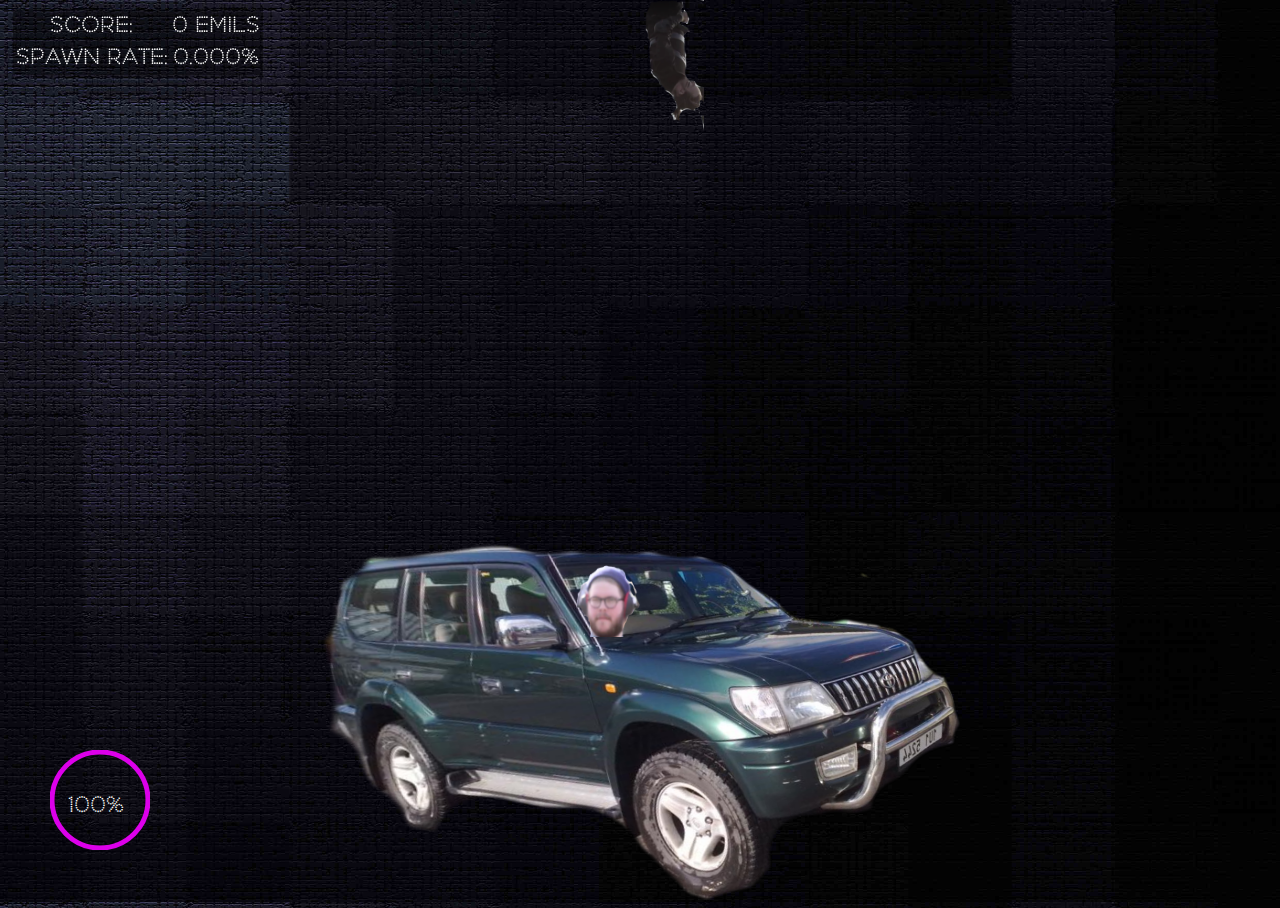
==== game.html @ 4ccbbf1e "Import project" ====
<!DOCTYPE html>
<html>
<head lang="en">
    <meta charset="UTF-8">
    <title>game</title>

    <script src="http://code.jquery.com/jquery-1.11.3.min.js" type="text/javascript"></script>
    <script src="scripts/game.js"></script>
    <link rel="stylesheet" href="css/stylesheet.css" type="text/css">
    <link rel="stylesheet" href="css/game.css" type="text/css">
</head>
<body>
<div id="gameArea">
    <div id="stats">
        <table align="right">
            <tr>
                <td>Score:</td>
                <td><span id="scoreLabel">0</span> Emils</td>
            </tr>
            <tr>
                <td>Spawn rate:</td>
                <td><span id="spawnrateLabel">0.0005</span>%</td>
            </tr>
        </table>
    </div>
    <div id="player"></div>
    <div id="targetContainer">
        <img src="images/game/suv2.png">
        <div id="targetArea"></div>
    </div>
    <div>
        <span id="timeLeft">000</span>
        <canvas id="shotTimer" width="100" height="100"></canvas>
    </div>
    <div id="lostLabel">
        <h1>You have lost, too bad :(</h1>
        <a href="javascript:void(0)" onclick="restart()">Retry?</a>
    </div>
</div>
</body>
</html>
---- css/stylesheet.css ----
/* Written by Olav Bech Bråten */

/* Font */
@font-face {
    font-family: 'perfogramaregular';
    src: url('fonts/perfograma-webfont.eot');
    src: url('fonts/perfograma-webfont.eot?#iefix') format('embedded-opentype'),
    url('fonts/perfograma-webfont.woff2') format('woff2'),
    url('fonts/perfograma-webfont.woff') format('woff'),
    url('fonts/perfograma-webfont.ttf') format('truetype'),
    url('fonts/perfograma-webfont.svg#perfogramaregular') format('svg');
    font-weight: normal;
    font-style: normal;
}

/* Global css stuffs */
body {
    top: 50px;
    margin-left: 0;
    margin-right: 0;
    margin-top: 7vh;
    text-align: center;
    background: url("../images/designbackground-compressed.jpg") repeat-y;
    background-size: 100%;
    color: #ffffff;
    font-size: 1em;
    font-family: "perfogramaregular", sans-serif;
}

header {
    text-align: center;
    position: fixed;
    top: 0;
    left: 0;
    background-color: #191919;
    width: 100%;
    /*padding-bottom: 10px;*/
    margin-bottom: 50px;
    z-index: 2;
}

/* Link colour */
a {
    color: #ff0112;
}

h1 {
    color: #dc00ea;
}

h3 {
    color: #9500a3;
}

/* Move anchors down to match header offset*/
a.anchor {
    display: block;
    position: relative;
    top:-7vh;
    visibility: hidden;
}

/* Menu bar */
#logoBox {
    position: absolute;
    float: left;
}

#logoBox img {
    width: 7vh;
    height: 7vh;
}

#menu {
    width: 85%;
    height: 7vh;
}

#menu a {
    text-decoration: none;
    color: #ffffff;
    margin-top: auto;
}

#menu ul {
    list-style-type: none;
    overflow: hidden;
    margin: 0;
    padding: 0;
}

#menu li {
    width: 25%;
    float: left;
    line-height: 7vh;
    font-size: 1em;
}
#menu li a:hover {
    color: #ffff00;
}

/* Social media buttons */
#socialMedia {
    position: absolute;
    width: 15%;
    height: 5vh;
    top: 1vh;
    right: 0;
}

#socialMedia ul {
    list-style-type: none;
    overflow: hidden;
    margin: 0;
    padding: 0;
}

#socialMedia ul:after {
    content: '';
    display: block;
    clear: both;
}

#socialMedia li {
    width: 25%;
    float: left;
}

#socialMedia li img {
    width: 5vh;
    height: 5vh;
    filter: grayscale(100%); /* Current draft standard */
    -webkit-filter: grayscale(100%); /* New WebKit */
    -moz-filter: grayscale(100%);
    -ms-filter: grayscale(100%);
    -o-filter: grayscale(100%); /* Not yet supported in Gecko, Opera or IE */
    filter: url(svg/desaturate.svg#desaturate); /* Gecko */
    filter: gray; /* IE */
    -webkit-filter: grayscale(1); /* Old WebKit */
}

/*Colour images on hover */
#socialMedia li img:hover {
    filter: grayscale(0%); /* Current draft standard */
    -webkit-filter: grayscale(0%); /* New WebKit */
    -moz-filter: grayscale(0%);
    -ms-filter: grayscale(0%);
    -o-filter: grayscale(0%); /* Not yet supported in Gecko, Opera or IE */
    filter: none; /* Gecko IE */
    -webkit-filter: grayscale(0); /* Old WebKit */
}

/* Countdown */
#countdown {
    margin: auto;
    padding: 0;
    width: 75%;
    height: 10%;
}

#countdown ul {
    list-style-type: none;
    margin: 0;
    padding: 0;
}

#countdown li {
    width: 25%;
    float: left;
}

#countdown ul:after {
    content: '';
    display: block;
    clear: both;
}

/*Actor reel*/
#actorReel {
    margin: 10vh auto;
    width: 66vw;
    align-content: center;
}

#actorReel ul {
    list-style-type: none;
    overflow: hidden;
    margin: auto;
    padding: 0;
}

#actorReel ul:after {
    content: "";
}

#actorReel li {
    float: left;
    margin: auto;
    width: 11.11%
}

#actorReel li img {
    background-color: #000000;
    opacity: .5;
    width: 5vw;
    height: 5vw;
}

#actorContainer {
    min-width: 500px;
    min-height: 200px;
    width: 66vw;
    height: 33vw;
    overflow: hidden;
    margin:auto;
    -webkit-background-size: cover;
    -moz-background-size: cover;
    -o-background-size: cover;
    background-size: cover;
    border: 1px solid #dc00ea;
}

#actorInfo {
    width: 45%;
    height: 100%;
    float: right;
    margin-bottom: 20px;
    overflow: hidden;
    font-size: 40%;
    color: #000000;
    background-color: rgba(255,255,255,0.2)

}

#actorImage {
    width: 100%;
    height: 100%;
    float: left;
    margin-right: 20px;
    position: absolute;
}

#connector {
    width: 4px;
    background-color: #dc00ea;
    height:10vh;
    position: absolute;
    left: 50vw;
}

/* Meters */
.meter {
    margin-top: 1%;
    margin-left: 5%;
    height: 4%;
    width: 90%;
    position: relative;
    background: #555;
    -moz-border-radius: 25px;
    -webkit-border-radius: 25px;
    border-radius: 25px;
    -webkit-box-shadow: inset 0 -1px 1px rgba(255, 255, 255, 0.3);
    -moz-box-shadow: inset 0 -1px 1px rgba(255, 255, 255, 0.3);
    box-shadow: inset 0 -1px 1px rgba(255, 255, 255, 0.3);
}

.meter > span {
    display: block;
    height: 100%;
    border-radius: 20px 20px 20px 20px;
    background-color: rgb(220, 0, 234);
    background-image: linear-gradient(
            center bottom,
            rgb(220,0,234) 37%,
            rgb(235, 0, 249) 63%
    );
    box-shadow: inset 0 2px 9px rgba(255, 255, 255, 0.3),
    inset 0 -2px 6px rgba(0,0,0,0.4);
    position: relative;
    overflow: hidden;
}

/* Pages */

.page {
    left: 0;
    position: static;
    /* background-color: #2c2c2c; */
    color: #ffffff;
    min-height: 100vh;
    height: inherit;
    width: 80%;
    margin: auto;
}
/*.page:nth-child(even) {
    background-color: #000000;
    color: white;
}*/

/* Slider css */
#slider-parent {
    width: 75vw;
    height: 45vw;
    overflow: hidden;
    margin: auto;
}

#slider-container {
    width: 1050vw;
}

.slide {
    width: 75vw;
    height: 40vw;
    overflow: hidden;
    font-size: 0.5em;
    font-family: Georgia, sans-serif;
    float: left;
    color: #ffffff;
    background-color: rgba(0, 0, 0, 0.4);
}
.slide img {
    height: 100%;
    float: left;
    margin-right: 20px;
}

.slide h1 {
    vertical-align: middle;
    font-size: 300%;
    margin-bottom: 0;
    margin-top: 1vw;
}
.slide h3 {
    margin-bottom: 0;
    margin-top: 0;
}
.slideContent {
    height: 25vw;
    overflow: hidden;
}
.membersContainer {
    width: 100%;
    clear: both;
    padding-top: 1vw;
}
.membersContainer p {
    margin: 0;
    padding: 0;
}

.page table {
    left: 50%;
    margin: auto;
    text-align: right;
    /*background: #2c2c2c;
}
.page table tr:nth-child(even) {
    background-color: #191919;*/
}

.header {
    font-size: 140%;
}
.header h1 {
    margin-top: 0;
}

#slider-parent a {
    color: #ffAf00;
}

/* Overlay with snapchat QR */
#snapchatOverlay {
    position: fixed;
    left: 0;
    top: 0;
    margin: auto;
    width: 100%;
    height: 100%;
    display: none;
    background-color: rgba(0, 0, 0, 0.7);
}

/*Unhide */
#snapchatOverlay:target {
    display: block;
}

#snapchatOverlay img {
    max-height: 80vh;
    margin-top: 10vh;
}

@media screen and (min-width: 1000px) {
    #actorInfo {
        font-size: 50%;
    }


    #menu li {
        font-size: 0.8em;
    }

    .slide {
        font-size: 0.5em;
        font-family: "perfogramaregular", sans-serif;
    }

    body {
        font-size: 1.3em;
    }
}

@media screen and (min-width: 1500px) {
    #actorInfo {
        font-size: 50%;
    }

    #menu li {
        font-size: 1.2em;
    }

    .slide {
        font-size: 0.55em;
    }

    body {
        font-size: 1.7em;
    }
}

@media screen and (min-width: 1900px) {
    body{
        font-size: 2.5em;
    }
}

.splitter {
    color: #dc00ea;
}
---- css/game.css ----
body {
    padding: 0;
    margin: 0;
    top: 0;

}

#gameArea {
    margin: 0;
    padding: 0;
    width: 100%;
    height: 100vh;

}

#player {
    width: 5%;
    height: 15%;
    background-image: url("../images/game/fredrik.png");
    background-size: cover;
    position: absolute;
    top:0;
}

.shot {
    width: 2.5%;
    height: 5%;
    background-color: #dc00ea;
    position: absolute;
    z-index: 1;
}

#targetContainer {
    width: 50%; height: 40%;
    position: absolute;
    margin: auto;
    bottom: 0;
    left: 25%;
}
#targetContainer img {
    width: 100%;
    height: 100%;
}
#targetArea {
    /*width: 100%;
    height: 100%;*/
}

#targetArea img {
    width: 10%;
    height: 20%;
}

.enemy {
    position: absolute;
    width: 10%;
    height: 30%;
}

#stats {
    position: fixed;
    z-index: 3;
    top: 1%;
    left: 1%;
    background-color: rgba(0, 0, 0, 0.4);
}

#shotTimer {
    position: absolute;
    bottom: 50px;
    left: 50px;
}

#timeLeft {
    position: absolute;
    bottom: 80px;
    left: 68px;
}

#lostLabel {
    position: absolute;
    margin: auto;
    height: 100%;
    width: 100%;
    background-color: rgba(0, 0, 0, 0.7);
    display: none;
}

#lostLabel h1 {
    position: absolute;
    z-index: 2;
    top: 50%;
    width: 100%;
}
#lostLabel a {
    position: absolute;
    top:70%;
}
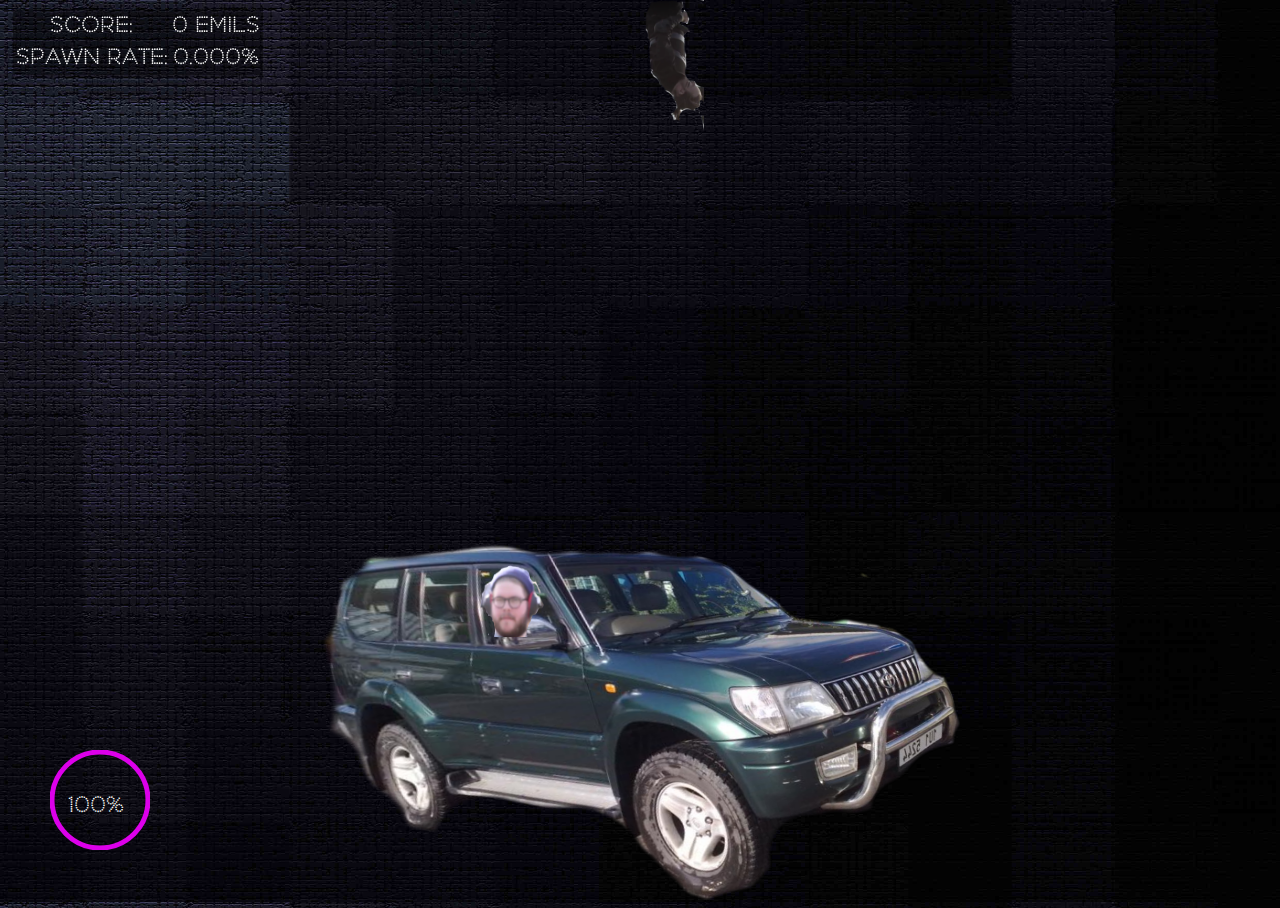
==== commit 3fcaaa0c: "Update game.html" ====
--- a/game.html
+++ b/game.html
@@ -4,7 +4,7 @@
     <meta charset="UTF-8">
     <title>game</title>
 
-    <script src="http://code.jquery.com/jquery-1.11.3.min.js" type="text/javascript"></script>
+    <script src="https://code.jquery.com/jquery-1.11.3.min.js" type="text/javascript"></script>
     <script src="scripts/game.js"></script>
     <link rel="stylesheet" href="css/stylesheet.css" type="text/css">
     <link rel="stylesheet" href="css/game.css" type="text/css">
@@ -38,4 +38,4 @@
     </div>
 </div>
 </body>
-</html>+</html>
